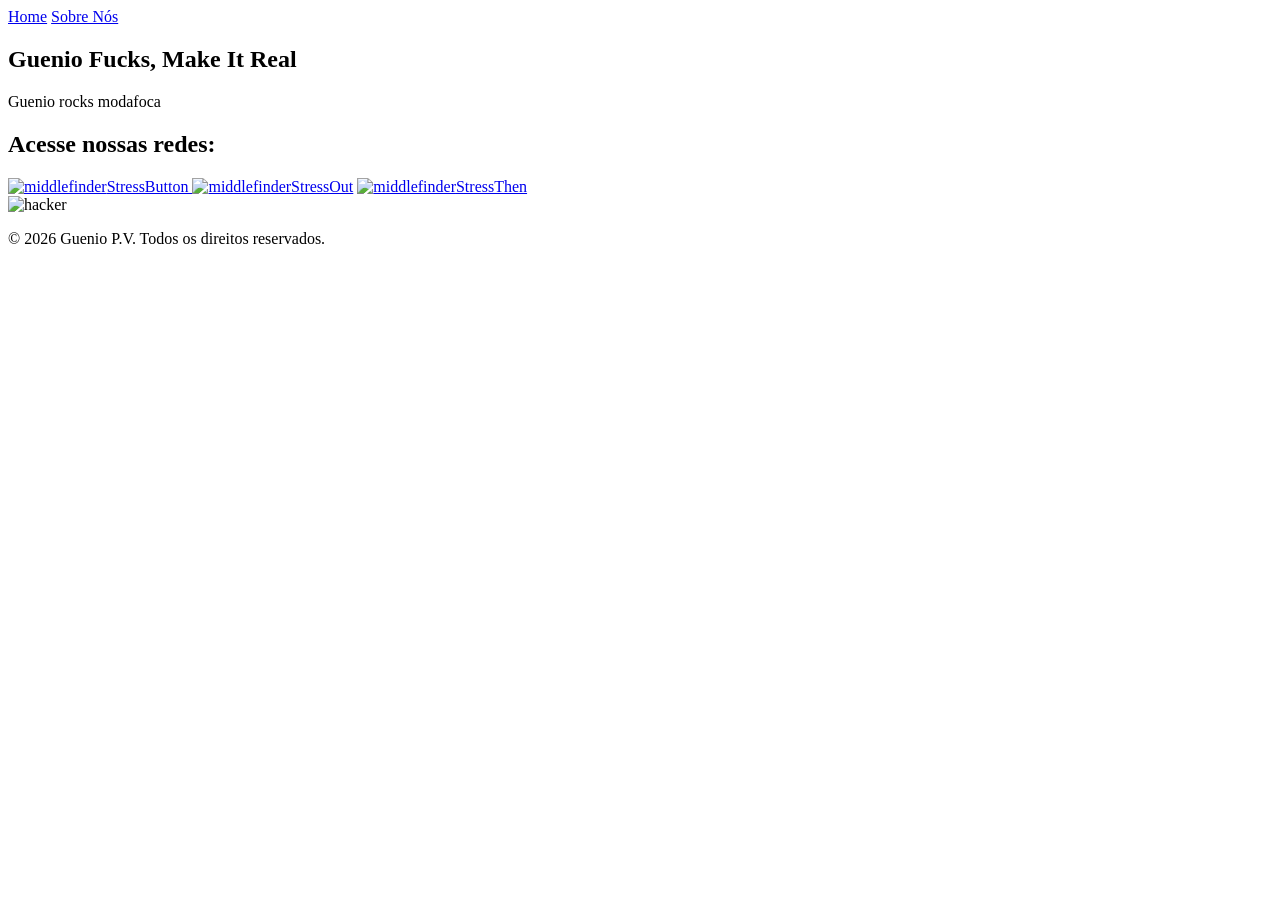
==== index.html @ 3573a42a "Rename Index.html to index.html" ====
<!DOCTYPE html>
<html lang="pt-br">
<head>
    <meta charset="UTF-8">
    <meta name="viewport" content="width=device-width, initial-scale=1.0">
    <title>Guenio</title>
    <link rel="stylesheet" href="./Styles/Style.css">
</head>
<body>
    <header class="Cabecalho">
        <nav class="Navegacao">
          <a class="link" href="index.html">Home</a>
          <a class="link" href="about.html">Sobre Nós</a>
        </nav>
    </header>
    <main class="Manos">
        <section class="Kraus">
            <h1 class="Juno">Guenio <strong class="destaque">Fucks, Make It Real</strong></h1>
            <p class="Jane">Guenio rocks modafoca</p>
            <div class="button">
                <h2 class="title2">Acesse nossas redes:</h2>
                <a class="button2" href="https://youtube.com" target="_blank">
                    <img src="./Assets/360_F_1625699831_g8JJQoUis1yGnbRgWG7mlwRULDqPuiqO.jpg" alt="middlefinder" width="35" height="auto">StressButton </a>
                <a class="button2" href="https://youtube.com" target="_blank"> <img src="./Assets/360_F_1625699831_g8JJQoUis1yGnbRgWG7mlwRULDqPuiqO.jpg" alt="middlefinder" width="35" height="auto">StressOut</a>
                <a class="button2" href="https://youtube.com" target="_blank"> <img src="./Assets/360_F_1625699831_g8JJQoUis1yGnbRgWG7mlwRULDqPuiqO.jpg" alt="middlefinder" width="35" height="auto">StressThen</a>
            </div>
        </section>
        <img class="imggur" src="./Assets/hack.jpg" alt="hacker">
    </main>
    <footer class="rodape"> 
        <p>&copy; 2026 Guenio P.V. Todos os direitos reservados.</p> 
    </footer>
</body>
</html>
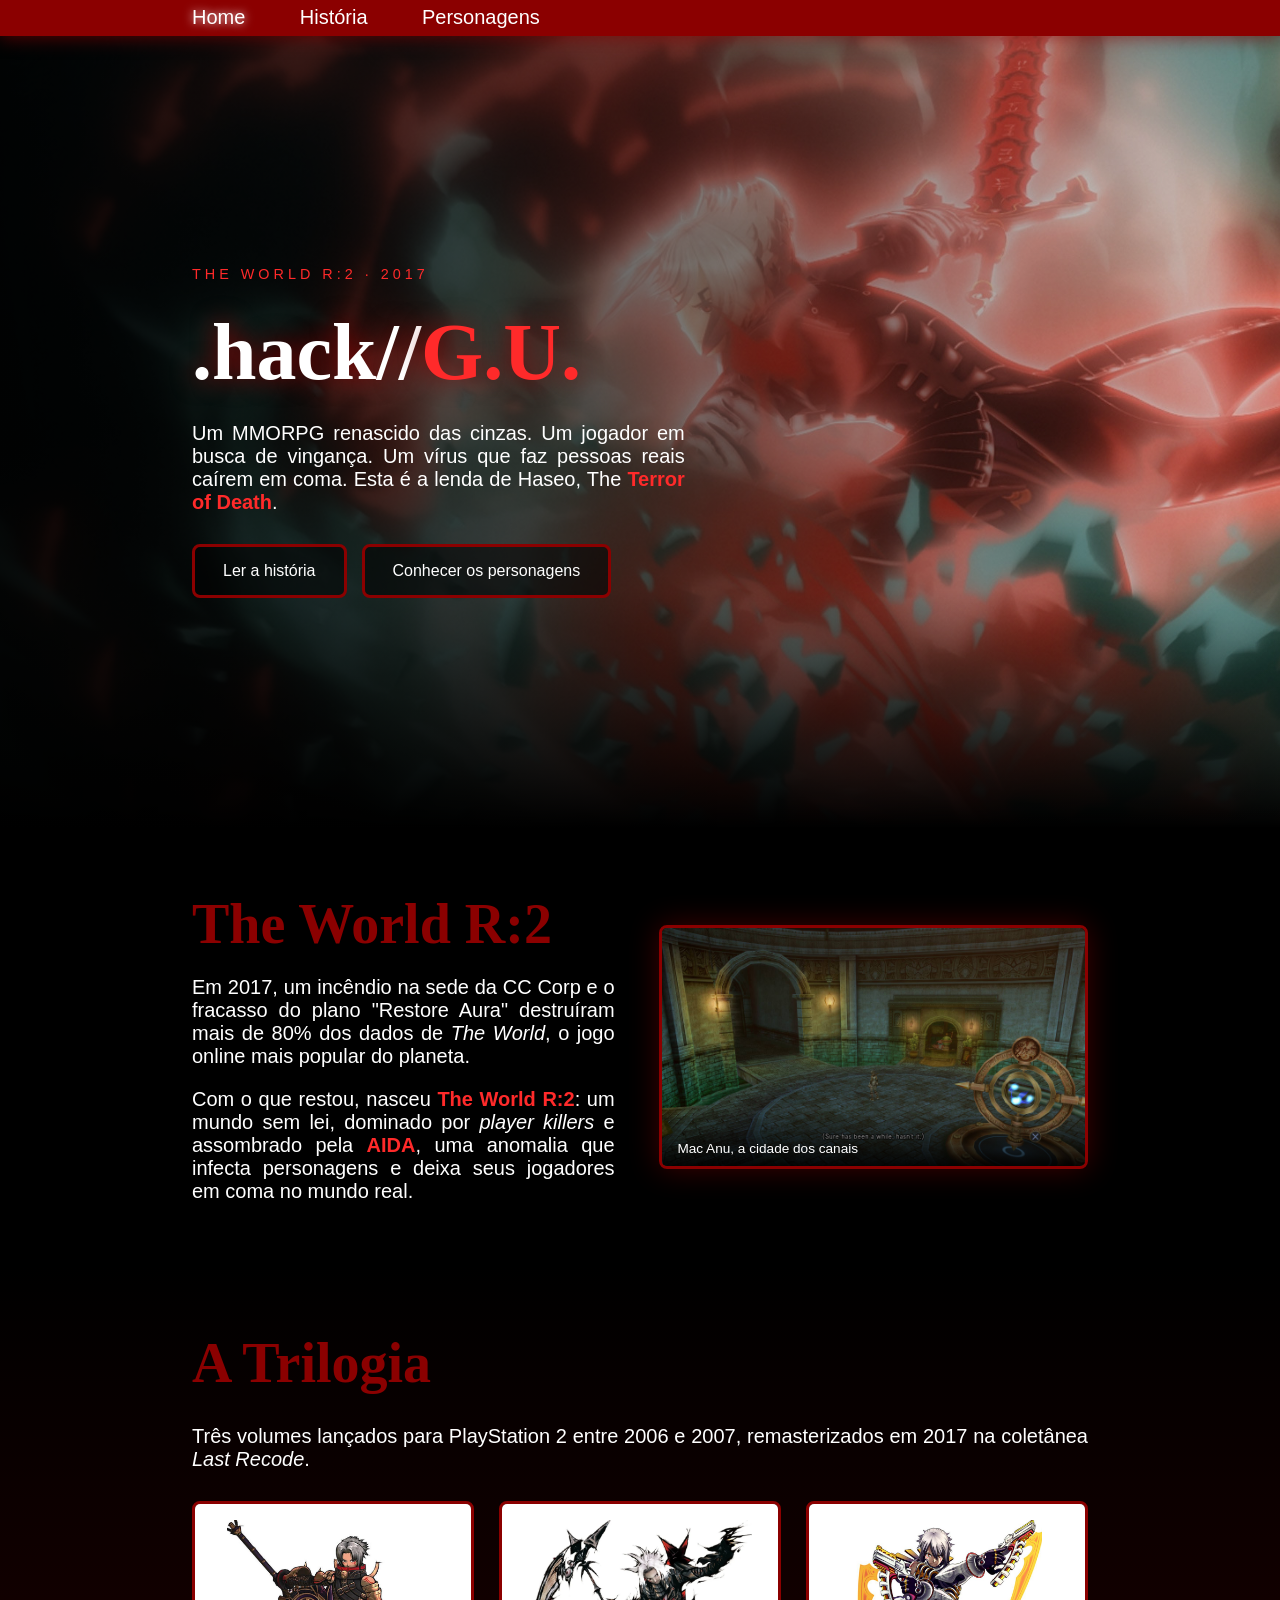
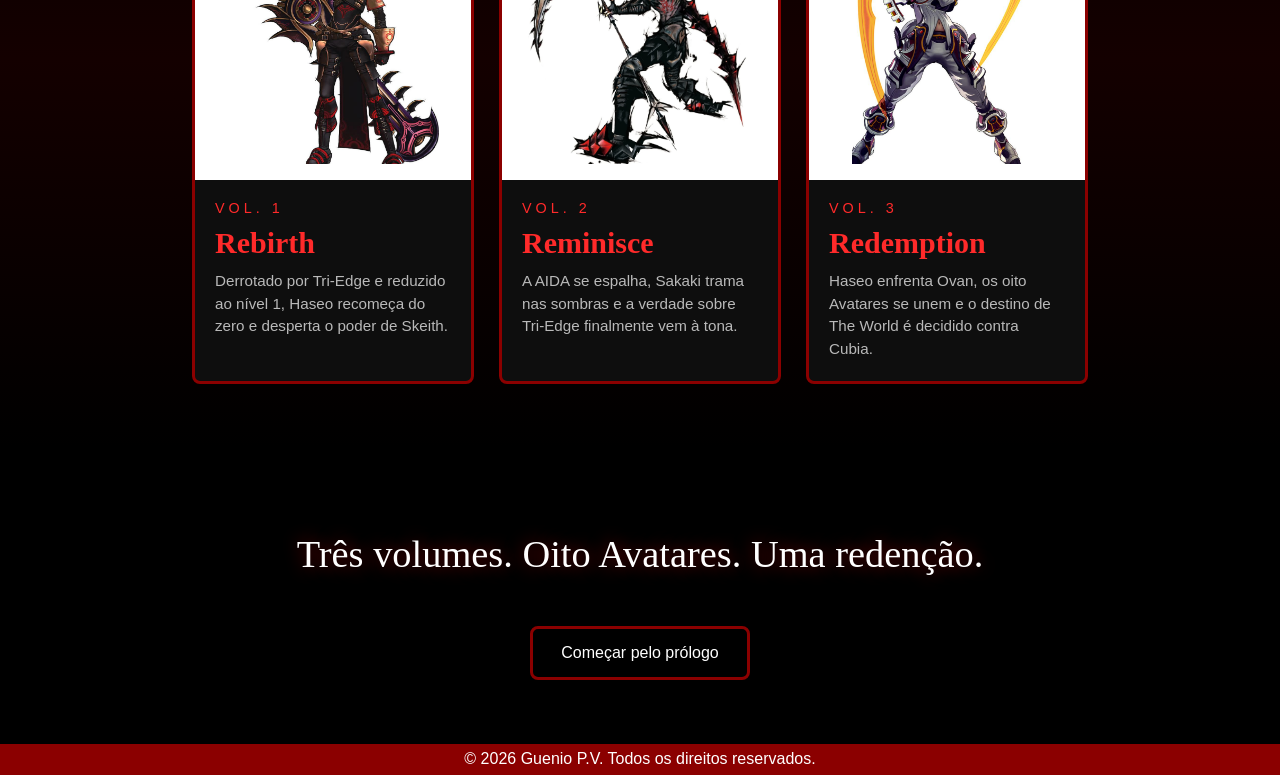
==== commit e1b018d0: "Reescreve o site de .hack//G.U. com Home, História e Personagens Substitui a versão antiga (index.ht" ====
--- a/index.html
+++ b/index.html
@@ -1,34 +1,91 @@
-<!DOCTYPE html>
-<html lang="pt-br">
-<head>
-    <meta charset="UTF-8">
-    <meta name="viewport" content="width=device-width, initial-scale=1.0">
-    <title>Guenio</title>
-    <link rel="stylesheet" href="./Styles/Style.css">
-</head>
-<body>
-    <header class="Cabecalho">
-        <nav class="Navegacao">
-          <a class="link" href="index.html">Home</a>
-          <a class="link" href="about.html">Sobre Nós</a>
-        </nav>
-    </header>
-    <main class="Manos">
-        <section class="Kraus">
-            <h1 class="Juno">Guenio <strong class="destaque">Fucks, Make It Real</strong></h1>
-            <p class="Jane">Guenio rocks modafoca</p>
-            <div class="button">
-                <h2 class="title2">Acesse nossas redes:</h2>
-                <a class="button2" href="https://youtube.com" target="_blank">
-                    <img src="./Assets/360_F_1625699831_g8JJQoUis1yGnbRgWG7mlwRULDqPuiqO.jpg" alt="middlefinder" width="35" height="auto">StressButton </a>
-                <a class="button2" href="https://youtube.com" target="_blank"> <img src="./Assets/360_F_1625699831_g8JJQoUis1yGnbRgWG7mlwRULDqPuiqO.jpg" alt="middlefinder" width="35" height="auto">StressOut</a>
-                <a class="button2" href="https://youtube.com" target="_blank"> <img src="./Assets/360_F_1625699831_g8JJQoUis1yGnbRgWG7mlwRULDqPuiqO.jpg" alt="middlefinder" width="35" height="auto">StressThen</a>
-            </div>
-        </section>
-        <img class="imggur" src="./Assets/hack.jpg" alt="hacker">
-    </main>
-    <footer class="rodape"> 
-        <p>&copy; 2026 Guenio P.V. Todos os direitos reservados.</p> 
-    </footer>
-</body>
-</html>
+<!DOCTYPE html>
+<html lang="pt-br">
+<head>
+    <meta charset="UTF-8">
+    <meta name="viewport" content="width=device-width, initial-scale=1.0">
+    <title>.hack//G.U. | Guenio</title>
+    <meta name="description" content="A história completa da trilogia .hack//G.U.: Rebirth, Reminisce e Redemption.">
+    <link rel="stylesheet" href="./Styles/style.css">
+    <script>document.documentElement.classList.add("js");</script>
+    <script src="./Scripts/main.js" defer></script>
+</head>
+<body>
+    <header class="Cabecalho">
+        <nav class="Navegacao">
+          <a class="link ativo" href="index.html">Home</a>
+          <a class="link" href="historia.html">História</a>
+          <a class="link" href="personagens.html">Personagens</a>
+        </nav>
+    </header>
+
+    <main>
+        <section class="Portal" style="background-image: url('./Assets/gu/haseo-skeith.jpg');">
+            <div class="Kraus">
+                <span class="Selo">The World R:2 &middot; 2017</span>
+                <h1 class="Juno">.hack//<strong class="destaque">G.U.</strong></h1>
+                <p class="Jane">Um MMORPG renascido das cinzas. Um jogador em busca de vingança. Um vírus que faz pessoas reais caírem em coma. Esta é a lenda de Haseo, The <strong class="destaque">Terror of Death</strong>.</p>
+                <div class="Botoes">
+                    <a class="button2" href="historia.html">Ler a história</a>
+                    <a class="button2" href="personagens.html">Conhecer os personagens</a>
+                </div>
+            </div>
+        </section>
+
+        <section class="Capitulo Surgir">
+            <div class="Dividir">
+                <div class="Texto">
+                    <h2 class="Juno2">The World R:2</h2>
+                    <p class="Jane">Em 2017, um incêndio na sede da CC Corp e o fracasso do plano "Restore Aura" destruíram mais de 80% dos dados de <em>The World</em>, o jogo online mais popular do planeta.</p>
+                    <p class="Jane">Com o que restou, nasceu <strong class="destaque">The World R:2</strong>: um mundo sem lei, dominado por <em>player killers</em> e assombrado pela <strong class="destaque">AIDA</strong>, uma anomalia que infecta personagens e deixa seus jogadores em coma no mundo real.</p>
+                </div>
+                <figure class="Moldura">
+                    <img src="./Assets/gu/mac-anu.jpg" alt="A cidade de Mac Anu em The World R:2" loading="lazy">
+                    <figcaption>Mac Anu, a cidade dos canais</figcaption>
+                </figure>
+            </div>
+        </section>
+
+        <section class="Capitulo Capitulo--alt Surgir">
+            <h2 class="Juno2">A Trilogia</h2>
+            <p class="Jane">Três volumes lançados para PlayStation 2 entre 2006 e 2007, remasterizados em 2017 na coletânea <em>Last Recode</em>.</p>
+            <div class="Grade">
+                <a class="Cartao" href="historia.html#vol1">
+                    <img class="Cartao-arte" src="./Assets/gu/haseo-vol1.png" alt="Haseo na 1ª forma, com sua foice gigante" loading="lazy">
+                    <div class="Cartao-corpo">
+                        <span class="Selo">Vol. 1</span>
+                        <h3 class="title2">Rebirth</h3>
+                        <p>Derrotado por Tri-Edge e reduzido ao nível 1, Haseo recomeça do zero e desperta o poder de Skeith.</p>
+                    </div>
+                </a>
+                <a class="Cartao" href="historia.html#vol2">
+                    <img class="Cartao-arte" src="./Assets/gu/haseo-vol2.png" alt="Haseo na 2ª forma, empunhando a foice" loading="lazy">
+                    <div class="Cartao-corpo">
+                        <span class="Selo">Vol. 2</span>
+                        <h3 class="title2">Reminisce</h3>
+                        <p>A AIDA se espalha, Sakaki trama nas sombras e a verdade sobre Tri-Edge finalmente vem à tona.</p>
+                    </div>
+                </a>
+                <a class="Cartao" href="historia.html#vol3">
+                    <img class="Cartao-arte" src="./Assets/gu/haseo-vol3.png" alt="Haseo na 3ª forma, com duas pistolas" loading="lazy">
+                    <div class="Cartao-corpo">
+                        <span class="Selo">Vol. 3</span>
+                        <h3 class="title2">Redemption</h3>
+                        <p>Haseo enfrenta Ovan, os oito Avatares se unem e o destino de The World é decidido contra Cubia.</p>
+                    </div>
+                </a>
+            </div>
+        </section>
+
+        <section class="Capitulo Surgir">
+            <p class="Citacao">Três volumes. Oito Avatares. Uma redenção.</p>
+            <div class="Botoes" style="justify-content: center;">
+                <a class="button2" href="historia.html">Começar pelo prólogo</a>
+            </div>
+        </section>
+    </main>
+
+    <footer class="rodape">
+        <p>&copy; 2026 Guenio P.V. Todos os direitos reservados.</p>
+    </footer>
+</body>
+</html>
--- a/Styles/style.css
+++ b/Styles/style.css
@@ -0,0 +1,560 @@
+@import url('https://fonts.googleapis.com/css2?family=Audiowide&family=Imperial+Script&display=swap');
+
+:root {
+   --first-color: darkred;
+   --secondary-color: white;
+   --terciary-color: black;
+   --glow-color: #ff2a2a;
+   --muted-color: #b9b9b9;
+   --card-color: #0e0e0e;
+}
+*{
+    margin: 0;
+    border: 0;
+    padding: 0;
+    box-sizing: border-box;
+}
+html {
+    scroll-behavior: smooth;
+}
+html, body {
+    height: 100%;
+}
+body {
+    /*height: 100vh;*/
+    display: flex;
+    flex-direction: column;
+    background-color:  var(--terciary-color);
+    color: var(--secondary-color);
+}
+img {
+    max-width: 100%;
+    display: block;
+}
+.Cabecalho {
+    background-color: var(--first-color);
+    padding: 0.5% 0 0.5% 15%;
+    position: sticky;
+    top: 0;
+    z-index: 10;
+    box-shadow: 0 2px 18px rgba(139, 0, 0, 0.6);
+}
+.Navegacao {
+    display: flex;
+    gap: 5%;
+}
+.link {
+    color: var(--secondary-color);
+    text-decoration: none;
+    font-family: "Audiowide", sans-serif;
+    font-size: 1.25rem;
+    transition: text-shadow 0.4s;
+}
+.link:hover,
+.link.ativo {
+    text-shadow: 0 0 10px var(--secondary-color);
+}
+.destaque {
+    color: var(--first-color);
+}
+.Manos {
+    display: flex;
+    flex: 1;
+    align-items: center;
+    justify-content: space-between;
+    padding: 3% 15%;
+}
+.Kraus {
+    width: 50%;
+    display: flex;
+    flex-direction: column;
+    gap: 30px;
+}
+.Juno {
+    font-size: 3.5rem;
+    font-family: "Imperial Script", cursive;
+}
+.Juno2 {
+    font-size: 3.5rem;
+    font-family: "Imperial Script", cursive;
+    color: var(--first-color);
+}
+.imggur {
+    width: 40%;
+    height: auto;
+    border-radius: 8px;
+}
+.Jane {
+    font-size: 1.25rem;
+    font-family: "Audiowide", sans-serif;
+    text-align: justify;
+}
+.button {
+    display: flex;
+    flex-direction: column;
+    gap: 15px;
+    align-items: center;
+    justify-content: space-between;
+}
+.button2 {
+    /* background-color: black; */
+    display: flex;
+    justify-content: center;
+    align-items: center;
+    gap: 10px;
+    width: 55%;
+    color: var(--secondary-color);
+    padding: 15px 0px;
+    font-size: 1rem;
+    text-align: center;
+    text-decoration: none;
+    border: 3px solid var(--first-color);
+    border-radius: 8px;
+    font-family: "Audiowide", sans-serif;
+}
+.title2 {
+    font-family: "Imperial Script", cursive;
+    font-size: 1.875rem;
+}
+.button2:hover {
+    background-color: var(--first-color);
+    /* color: white; */
+    transition: 1.3s;
+}
+.rodape {
+    background-color: var(--first-color);
+    color: var(--secondary-color);
+    text-align: center;
+    padding: 0.5% 0 0.5% 0;
+    font-family: "Audiowide", sans-serif;
+}
+
+/* ---------- .hack//G.U. ---------- */
+
+/* Banner de tela cheia com imagem de fundo */
+.Portal {
+    position: relative;
+    min-height: 88vh;
+    display: flex;
+    align-items: center;
+    padding: 0 15%;
+    background-size: cover;
+    background-position: center;
+    isolation: isolate;
+}
+.Portal::before {
+    content: "";
+    position: absolute;
+    inset: 0;
+    z-index: -1;
+    background:
+        linear-gradient(90deg, rgba(0,0,0,0.92) 0%, rgba(0,0,0,0.6) 45%, rgba(0,0,0,0.1) 100%),
+        linear-gradient(0deg, var(--terciary-color) 0%, transparent 30%);
+}
+.Portal--curto {
+    min-height: 60vh;
+}
+.Portal .Kraus {
+    width: 55%;
+}
+.Portal .Juno {
+    font-size: 5rem;
+    line-height: 1;
+    text-shadow: 0 0 25px rgba(139, 0, 0, 0.9);
+}
+.Selo {
+    font-family: "Audiowide", sans-serif;
+    font-size: 0.9rem;
+    letter-spacing: 4px;
+    text-transform: uppercase;
+    color: var(--glow-color);
+}
+.Botoes {
+    display: flex;
+    flex-wrap: wrap;
+    gap: 15px;
+}
+.Botoes .button2 {
+    width: auto;
+    padding: 15px 28px;
+    background-color: rgba(0, 0, 0, 0.55);
+}
+
+/* Seção padrão */
+.Capitulo {
+    padding: 5% 15%;
+    display: flex;
+    flex-direction: column;
+    gap: 30px;
+}
+.Capitulo--alt {
+    background: linear-gradient(180deg, var(--terciary-color), #140000 50%, var(--terciary-color));
+}
+.Subtitulo {
+    font-family: "Audiowide", sans-serif;
+    font-size: 1.4rem;
+    color: var(--glow-color);
+}
+.Dividir {
+    display: flex;
+    align-items: center;
+    gap: 5%;
+}
+.Dividir--inverso {
+    flex-direction: row-reverse;
+}
+/* Textos longos: a imagem fica presa no topo enquanto o texto rola */
+.Dividir--longo {
+    align-items: flex-start;
+}
+.Dividir--longo > .Moldura {
+    position: sticky;
+    top: 90px;
+}
+.Dividir > .Texto {
+    flex: 1;
+    display: flex;
+    flex-direction: column;
+    gap: 20px;
+}
+.Moldura {
+    flex: 1;
+    position: relative;
+    border: 3px solid var(--first-color);
+    border-radius: 8px;
+    overflow: hidden;
+    box-shadow: 0 0 30px rgba(139, 0, 0, 0.45);
+}
+.Moldura img {
+    width: 100%;
+    height: 100%;
+    object-fit: cover;
+    transition: transform 1.3s;
+}
+.Moldura:hover img {
+    transform: scale(1.05);
+}
+.Moldura figcaption {
+    position: absolute;
+    left: 0;
+    right: 0;
+    bottom: 0;
+    padding: 30px 15px 10px;
+    font-family: "Audiowide", sans-serif;
+    font-size: 0.85rem;
+    background: linear-gradient(0deg, rgba(0,0,0,0.9), transparent);
+}
+
+/* Cards dos volumes */
+.Grade {
+    display: grid;
+    grid-template-columns: repeat(auto-fit, minmax(260px, 1fr));
+    gap: 25px;
+}
+.Cartao {
+    display: flex;
+    flex-direction: column;
+    background-color: var(--card-color);
+    border: 3px solid var(--first-color);
+    border-radius: 8px;
+    overflow: hidden;
+    color: var(--secondary-color);
+    text-decoration: none;
+    transition: transform 0.6s, box-shadow 0.6s;
+}
+.Cartao:hover {
+    transform: translateY(-6px);
+    box-shadow: 0 10px 35px rgba(255, 42, 42, 0.35);
+}
+.Cartao img {
+    aspect-ratio: 16 / 9;
+    object-fit: cover;
+}
+.Cartao img.Cartao-arte {
+    aspect-ratio: 1 / 1;
+    object-fit: contain;
+    padding: 16px;
+    background: #fff;
+}
+.Cartao-corpo {
+    padding: 20px;
+    display: flex;
+    flex-direction: column;
+    gap: 10px;
+}
+.Cartao-corpo .title2 {
+    color: var(--glow-color);
+}
+.Cartao-corpo p {
+    font-family: "Audiowide", sans-serif;
+    font-size: 0.95rem;
+    color: var(--muted-color);
+    line-height: 1.5;
+}
+
+/* Linha do tempo da história */
+.Linha {
+    list-style: none;
+    border-left: 3px solid var(--first-color);
+    display: flex;
+    flex-direction: column;
+    gap: 25px;
+    padding-left: 30px;
+}
+.Linha li {
+    position: relative;
+    font-family: "Audiowide", sans-serif;
+    font-size: 1.05rem;
+    line-height: 1.6;
+    text-align: justify;
+}
+.Linha li::before {
+    content: "";
+    position: absolute;
+    left: -40px;
+    top: 6px;
+    width: 14px;
+    height: 14px;
+    border-radius: 50%;
+    background-color: var(--terciary-color);
+    border: 3px solid var(--glow-color);
+    box-shadow: 0 0 10px var(--glow-color);
+}
+.Linha strong {
+    color: var(--glow-color);
+}
+
+/* Aviso de spoiler e citações */
+.Aviso {
+    font-family: "Audiowide", sans-serif;
+    border: 3px dashed var(--first-color);
+    border-radius: 8px;
+    padding: 15px 20px;
+    text-align: center;
+    color: var(--muted-color);
+}
+.Citacao {
+    font-family: "Imperial Script", cursive;
+    font-size: 2.4rem;
+    text-align: center;
+    color: var(--secondary-color);
+    text-shadow: 0 0 18px rgba(139, 0, 0, 0.9);
+    padding: 20px 0;
+}
+
+/* Índice de volumes */
+.Sumario {
+    display: flex;
+    flex-wrap: wrap;
+    gap: 15px;
+    justify-content: center;
+}
+.Sumario .button2 {
+    width: auto;
+    padding: 12px 22px;
+}
+
+/* Cards dos Epitaph Users */
+.Epitaph {
+    background-color: var(--card-color);
+    border: 3px solid var(--first-color);
+    border-radius: 8px;
+    padding: 25px 20px;
+    display: flex;
+    flex-direction: column;
+    gap: 8px;
+    position: relative;
+    overflow: hidden;
+    transition: box-shadow 0.6s;
+}
+.Epitaph:hover {
+    box-shadow: 0 0 30px rgba(255, 42, 42, 0.4);
+}
+.Epitaph .Numero {
+    position: absolute;
+    right: 15px;
+    top: 5px;
+    font-family: "Audiowide", sans-serif;
+    font-size: 3.5rem;
+    color: rgba(139, 0, 0, 0.35);
+}
+.Epitaph .Avatar {
+    font-family: "Imperial Script", cursive;
+    font-size: 2.4rem;
+    color: var(--glow-color);
+}
+.Epitaph .Usuario {
+    font-family: "Audiowide", sans-serif;
+    font-size: 1.1rem;
+}
+.Epitaph p {
+    font-family: "Audiowide", sans-serif;
+    font-size: 0.9rem;
+    color: var(--muted-color);
+    line-height: 1.5;
+}
+
+/* Galeria */
+.Galeria {
+    display: grid;
+    grid-template-columns: repeat(auto-fill, minmax(220px, 1fr));
+    gap: 15px;
+}
+.Galeria button {
+    background: none;
+    cursor: zoom-in;
+    border: 3px solid var(--first-color);
+    border-radius: 8px;
+    overflow: hidden;
+}
+.Galeria img {
+    aspect-ratio: 16 / 9;
+    object-fit: cover;
+    width: 100%;
+    transition: transform 1.3s;
+}
+.Galeria button:hover img {
+    transform: scale(1.08);
+}
+.Lupa {
+    position: fixed;
+    inset: 0;
+    z-index: 20;
+    display: none;
+    align-items: center;
+    justify-content: center;
+    padding: 3%;
+    background-color: rgba(0, 0, 0, 0.92);
+    cursor: zoom-out;
+}
+.Lupa.aberta {
+    display: flex;
+}
+.Lupa img {
+    max-height: 90vh;
+    border: 3px solid var(--first-color);
+    border-radius: 8px;
+    box-shadow: 0 0 40px rgba(255, 42, 42, 0.5);
+}
+
+/* Animação de entrada */
+.js .Surgir {
+    opacity: 0;
+    transform: translateY(40px);
+    transition: opacity 1s, transform 1s;
+}
+.js .Surgir.visivel {
+    opacity: 1;
+    transform: none;
+}
+@media (prefers-reduced-motion: reduce) {
+    .js .Surgir {
+        opacity: 1;
+        transform: none;
+        transition: none;
+    }
+}
+
+@media (max-width: 1011px) {
+    .Cabecalho {
+        padding: 20px 5%;
+    }
+    .Navegacao {
+        justify-content: center;
+        gap: 10px 20px;
+        flex-wrap: wrap;
+    }
+    .link {
+        font-size: 1rem;
+    }
+    .Manos {
+        flex-direction: column-reverse;
+        gap: 20px;
+        padding: 3% 5%;
+    }
+    .Kraus {
+        width: 100%;
+    }
+    .imggur {
+        width: 100%;
+    }
+    .Portal {
+        padding: 60px 16px;
+        min-height: 75vh;
+    }
+    .Portal .Kraus {
+        width: 100%;
+    }
+    .Portal .Juno {
+        font-size: 3.5rem;
+    }
+    .Capitulo {
+        padding: 50px 16px;
+    }
+    .Dividir,
+    .Dividir--inverso {
+        flex-direction: column;
+        gap: 25px;
+    }
+    .Dividir--longo {
+        align-items: stretch;
+    }
+    .Dividir--longo > .Moldura {
+        position: relative;
+        top: 0;
+    }
+    .Jane {
+        font-size: 1.05rem;
+        text-align: left;
+    }
+    .Linha li {
+        text-align: left;
+    }
+    .Citacao {
+        font-size: 1.9rem;
+    }
+}
+
+/* Âncoras não ficam escondidas atrás do cabeçalho fixo */
+[id] {
+    scroll-margin-top: 70px;
+}
+
+/* Destaques em texto corrido usam o vermelho brilhante para ter contraste no fundo preto */
+.Jane .destaque,
+.Portal .Juno .destaque {
+    color: var(--glow-color);
+}
+
+/* Seção mais larga para os cards dos Avatares */
+.Capitulo--largo {
+    padding-left: 7%;
+    padding-right: 7%;
+}
+
+/* Oito Avatares: 4 colunas no desktop, 2 no tablet, 1 no celular */
+.Grade--oito {
+    grid-template-columns: repeat(4, 1fr);
+}
+@media (max-width: 1011px) {
+    .Grade--oito {
+        grid-template-columns: repeat(2, 1fr);
+    }
+}
+@media (max-width: 560px) {
+    .Grade--oito {
+        grid-template-columns: 1fr;
+    }
+}
+
+/* Imagem do Avatar no rodapé de cada card de Epitaph */
+.Epitaph .Epitaph-img {
+    margin-top: auto;
+    width: 100%;
+    aspect-ratio: 4 / 5;
+    object-fit: contain;
+    padding: 4px;
+    background: #fff;
+    border: 2px solid var(--first-color);
+    border-radius: 6px;
+}
